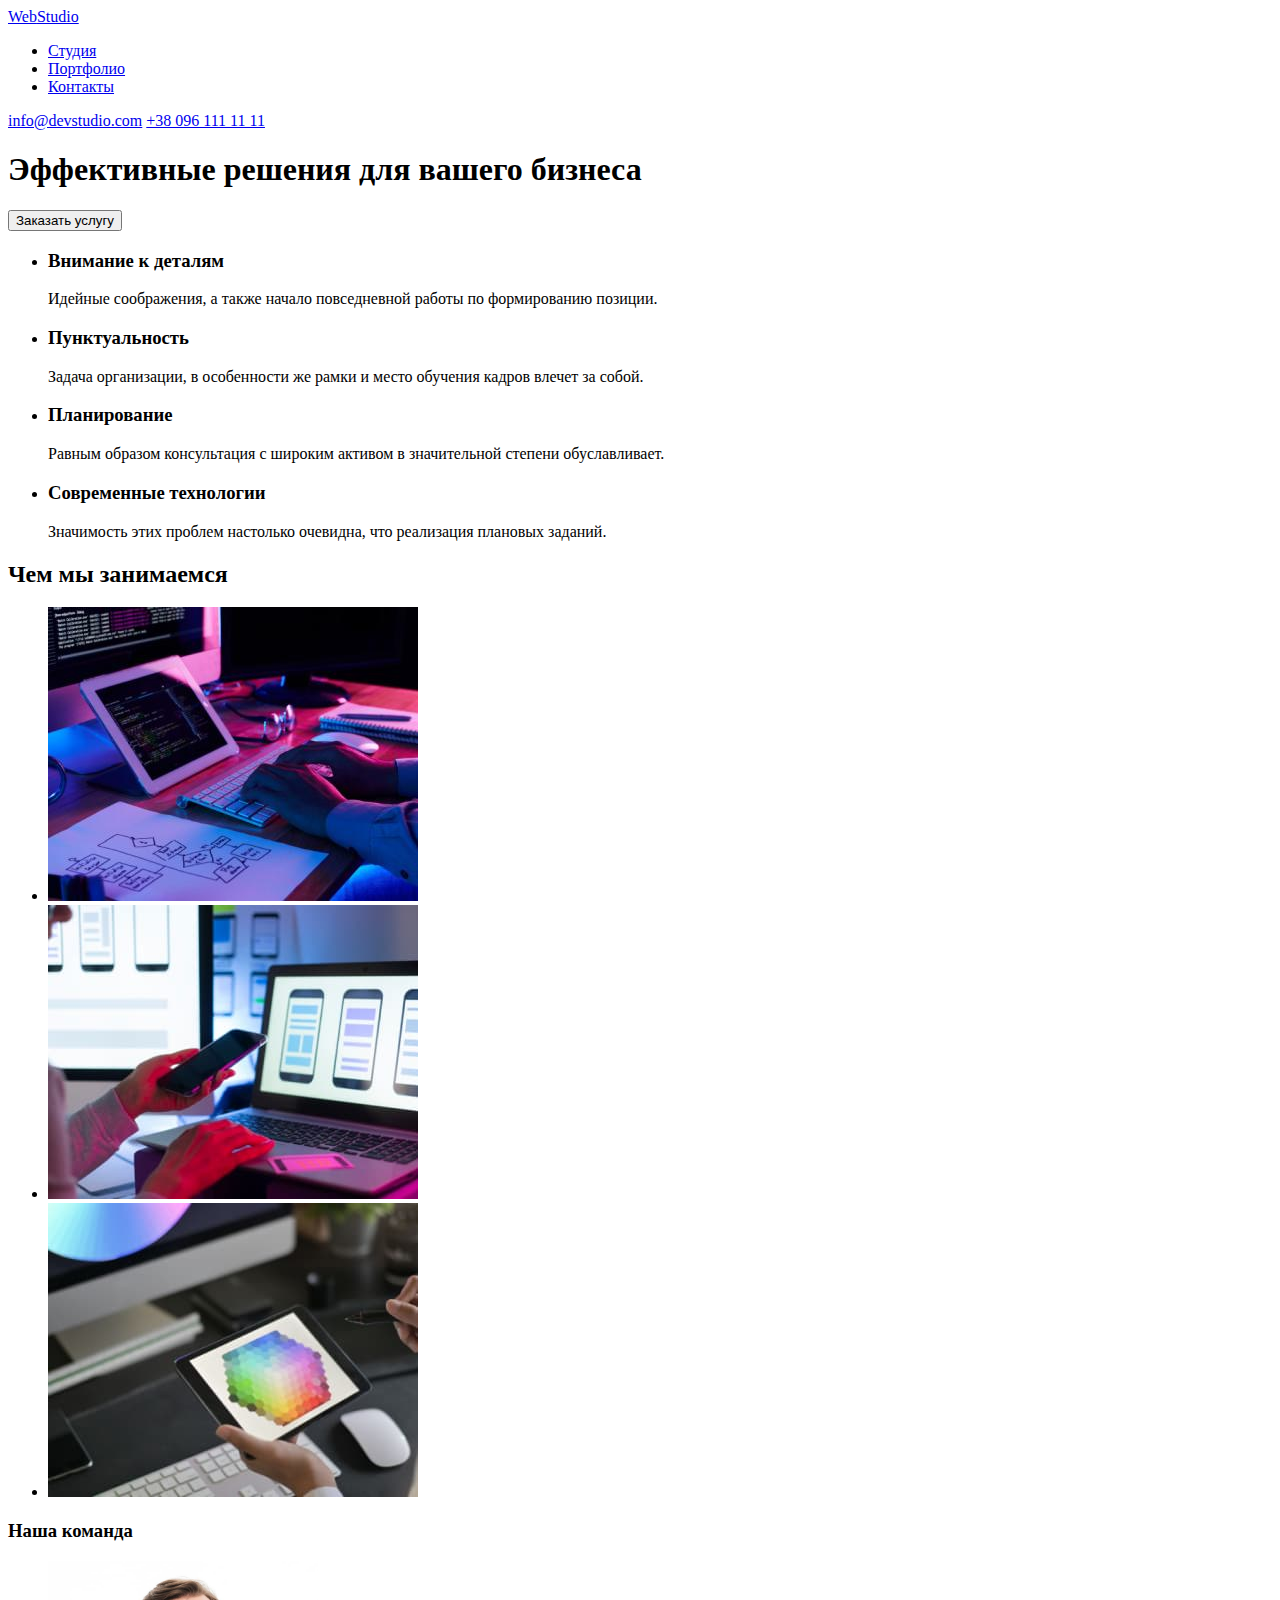
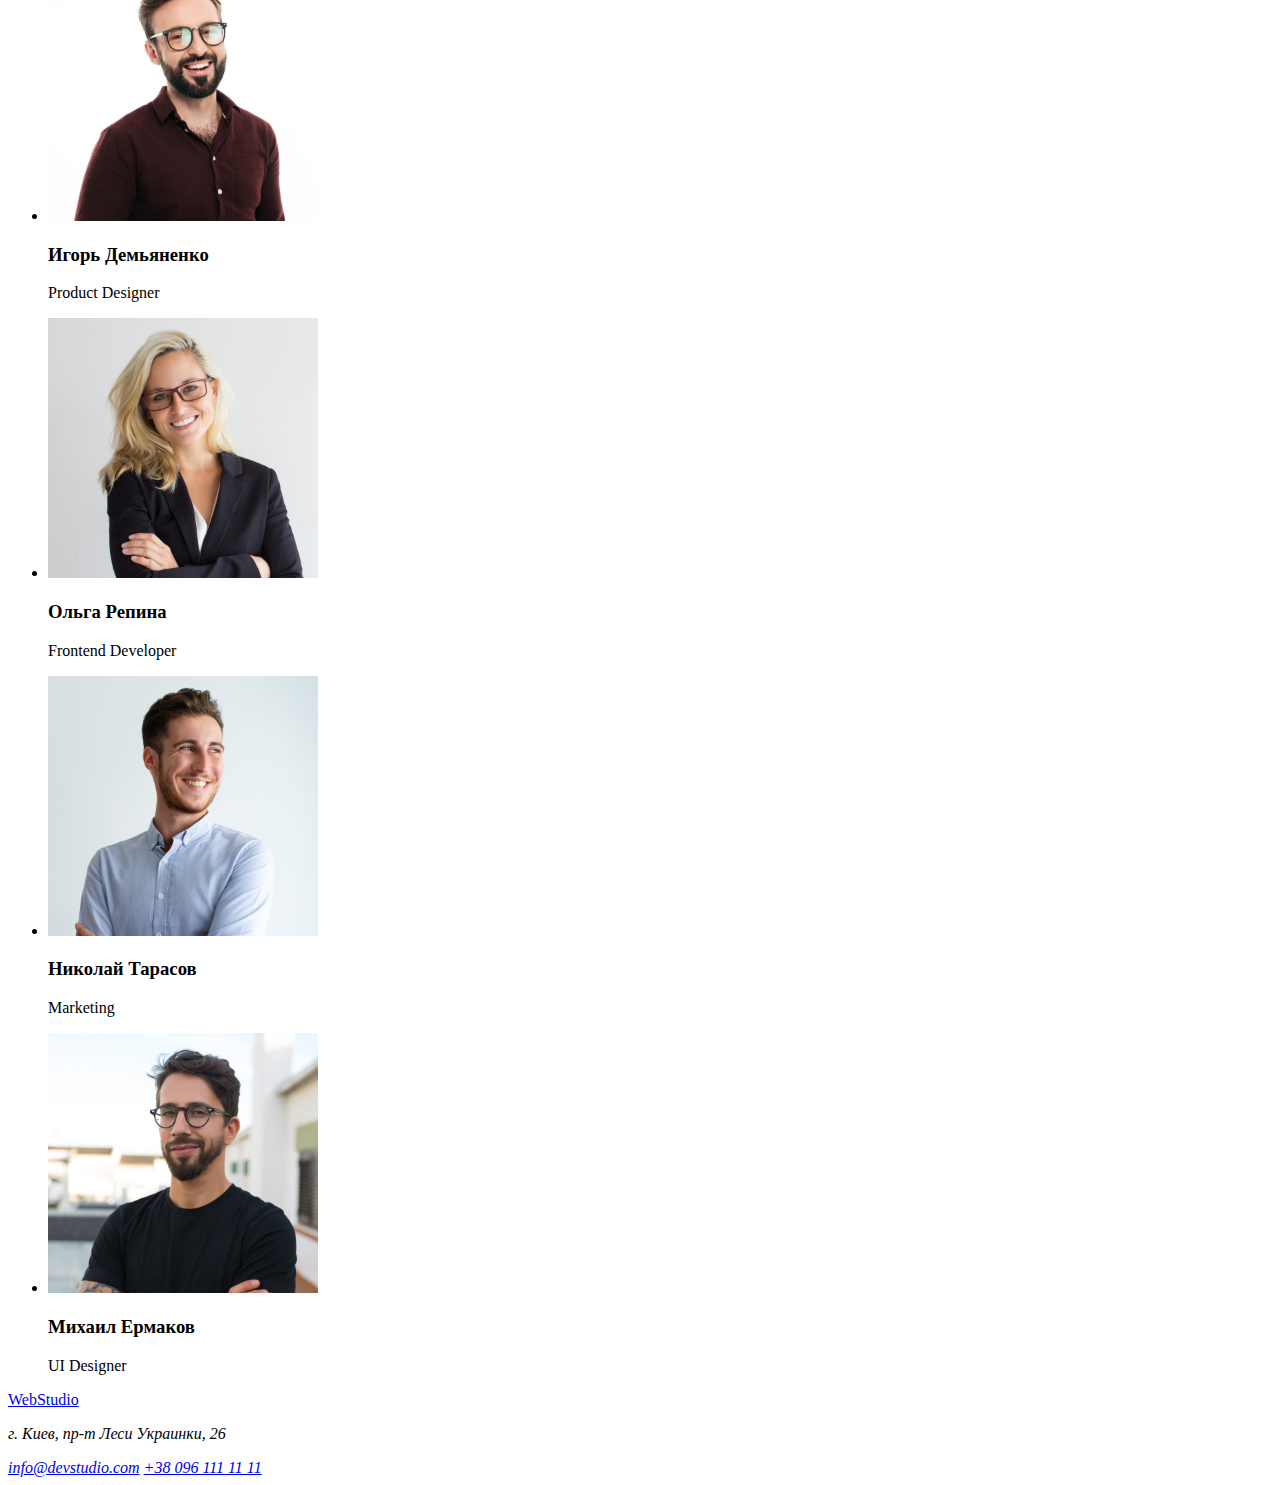
==== index.html @ 55e8354e "Initial commit" ====
<!DOCTYPE html>
<html lang="en">
  <head>
    <meta charset="UTF-8" />
    <meta http-equiv="X-UA-Compatible" content="IE=edge" />
    <meta name="viewport" content="width=device-width, initial-scale=1.0" />
    <title>Студия</title>
    <link rel="preconnect" href="https://fonts.googleapis.com" />
    <link rel="preconnect" href="https://fonts.gstatic.com" crossorigin />
    <link
      href="https://fonts.googleapis.com/css2?family=Roboto:wght@400;500;700&display=swap"
      rel="stylesheet"
    />
  </head>
  <body>
    <header class="header">
      <a class="header-logo" href="./index.html"><span>Web</span>Studio</a>
      <nav class="nav">
        <ul class="nav-list">
          <li class="nav-item">
            <a class="nav-link" href="#">Студия</a>
          </li>
          <li class="nav-item">
            <a class="nav-link" href="#">Портфолио</a>
          </li>
          <li class="nav-item">
            <a class="nav-link" href="#">Контакты</a>
          </li>
        </ul>
      </nav>
      <a class="header-mail" href="mailto:info@devstudio.com">info@devstudio.com</a>
      <a class="header-phone" href="tel:+380961111111">+38 096 111 11 11</a>
    </header>

    <main>
      <section class="hero">
        <h1 class="hero-title">Эффективные решения для вашего бизнеса</h1>
        <button class="hero-btn" type="button">Заказать услугу</button>
      </section>
      <section class="descr">
        <ul class="descr-list">
          <li class="descr-item">
            <h3 class="descr-title">Внимание к деталям</h3>
            <p class="descr-subtitle">
              Идейные соображения, а также начало повседневной работы по формированию позиции.
            </p>
          </li>
          <li class="descr-item">
            <h3 class="descr-title">Пунктуальность</h3>
            <p class="descr-subtitle">
              Задача организации, в особенности же рамки и место обучения кадров влечет за собой.
            </p>
          </li>
          <li class="descr-item">
            <h3 class="descr-title">Планирование</h3>
            <p class="descr-subtitle">
              Равным образом консультация с широким активом в значительной степени обуславливает.
            </p>
          </li>
          <li class="descr-item">
            <h3 class="descr-title">Современные технологии</h3>
            <p class="descr-subtitle">
              Значимость этих проблем настолько очевидна, что реализация плановых заданий.
            </p>
          </li>
        </ul>
      </section>

      <section class="doing">
        <h2 class="doing-title">Чем мы занимаемся</h2>
        <ul class="doing-list">
          <li class="doing-item">
            <img
              class="doing-img"
              src="./images/doing/doing1.jpg"
              alt="coding"
              width="370"
              height="294"
            />
          </li>
          <li class="doing-item">
            <img
              class="doing-img"
              src="./images/doing/doing2.jpg"
              alt="phone"
              width="370"
              height="294"
            />
          </li>
          <li class="doing-item">
            <img
              class="doing-img"
              src="./images/doing/doing3.jpg"
              alt="tablet"
              width="370"
              height="294"
            />
          </li>
        </ul>
      </section>

      <section class="team">
        <h3 class="team-title">Наша команда</h3>
        <ul class="team-list">
          <li class="team-item">
            <img
              class="team-img"
              src="./images/team/team1.jpg"
              alt="мужчина"
              width="270"
              height="260"
            />
            <h3 class="team-subtitle">Игорь Демьяненко</h3>
            <p class="team-descr">Product Designer</p>
          </li>
          <li class="team-item">
            <img
              class="team-img"
              src="./images/team/team2.jpg"
              alt="женщина"
              width="270"
              height="260"
            />
            <h3 class="team-subtitle">Ольга Репина</h3>
            <p class="team-descr">Frontend Developer</p>
          </li>
          <li class="team-item">
            <img
              class="team-img"
              src="./images/team/team3.jpg"
              alt="мужчина"
              width="270"
              height="260"
            />
            <h3 class="team-subtitle">Николай Тарасов</h3>
            <p class="team-descr">Marketing</p>
          </li>
          <li class="team-item">
            <img
              class="team-img"
              src="./images/team/team4.jpg"
              alt="мужчина"
              width="270"
              height="260"
            />
            <h3 class="team-subtitle">Михаил Ермаков</h3>
            <p class="team-descr">UI Designer</p>
          </li>
        </ul>
      </section>
    </main>

    <footer class="footer">
      <a class="footer-logo" href="#"><span>Web</span>Studio</a>
      <address class="address">
        <p class="address-descr">г. Киев, пр-т Леси Украинки, 26</p>
        <a class="address-mail" href="mailto:info@devstudio.com">info@devstudio.com</a>
        <a class="address-phone" href="tel:+380961111111">+38 096 111 11 11</a>
      </address>
    </footer>
  </body>
</html>
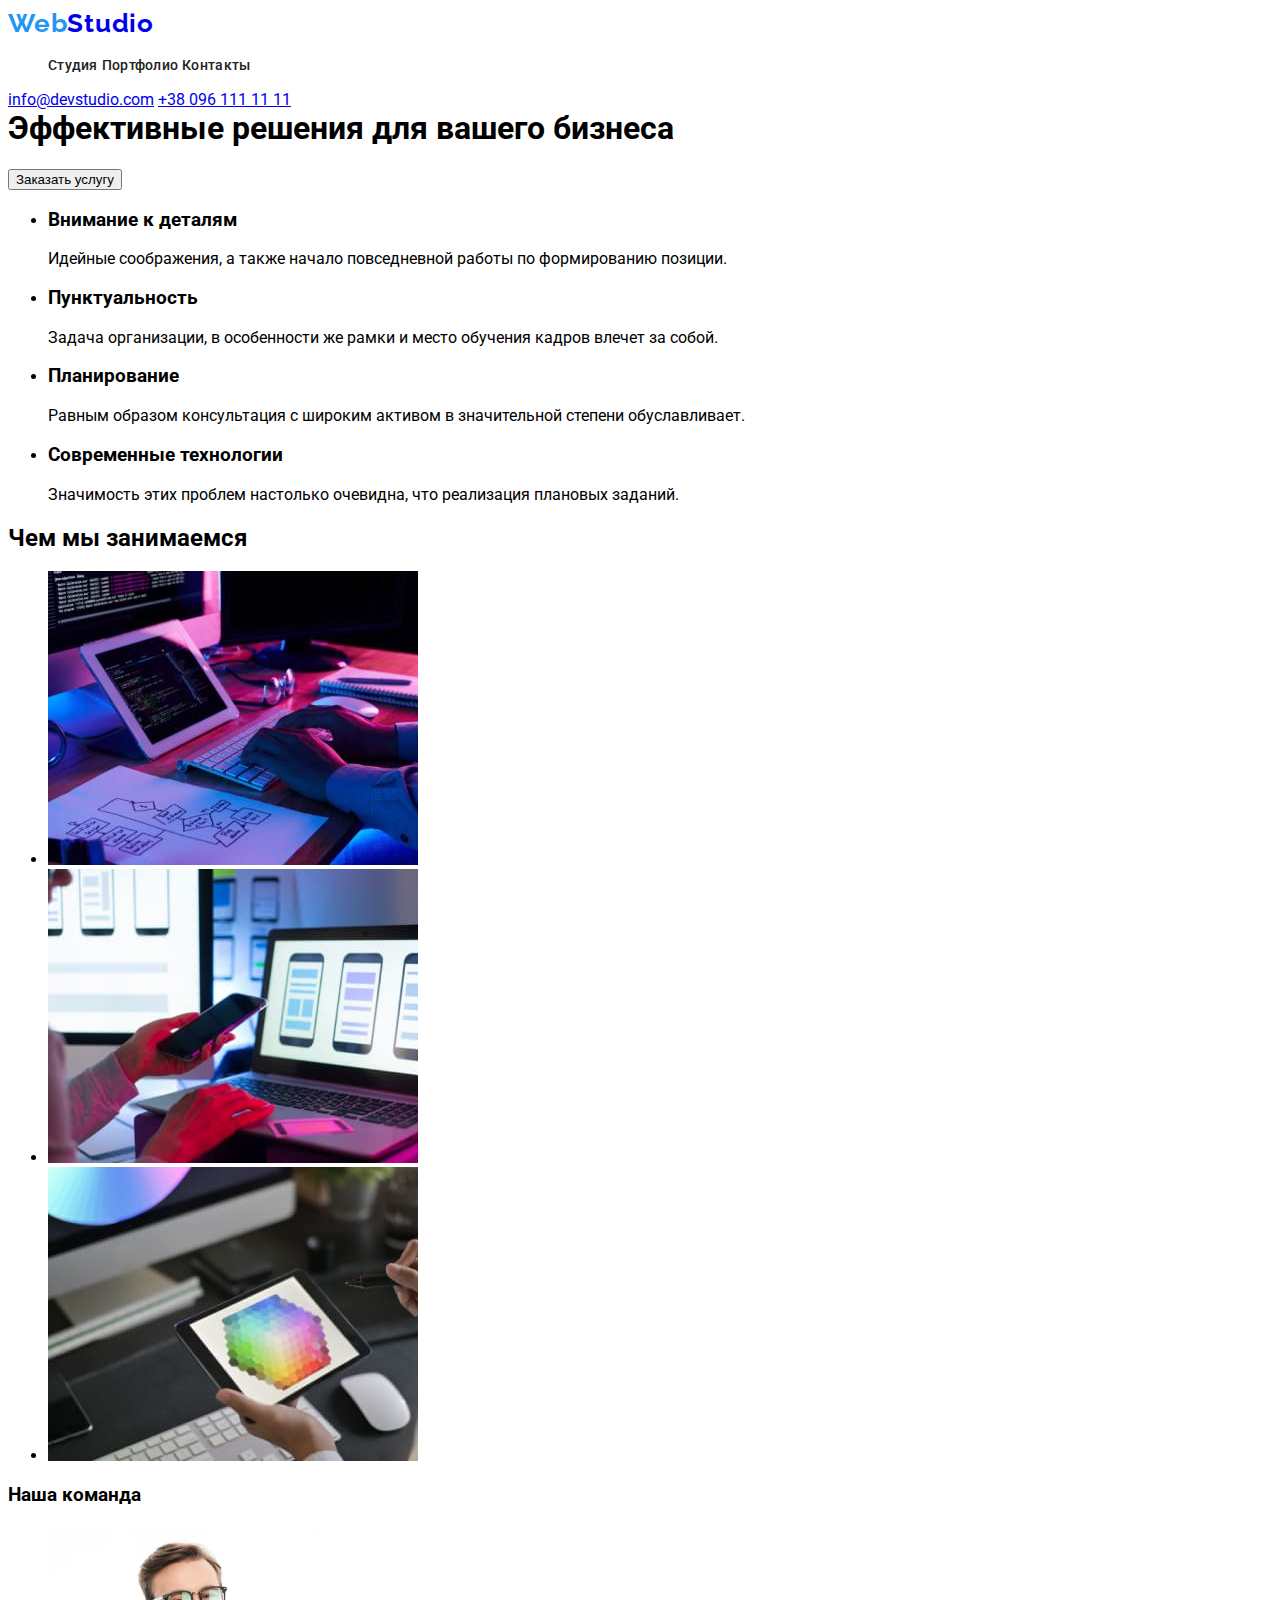
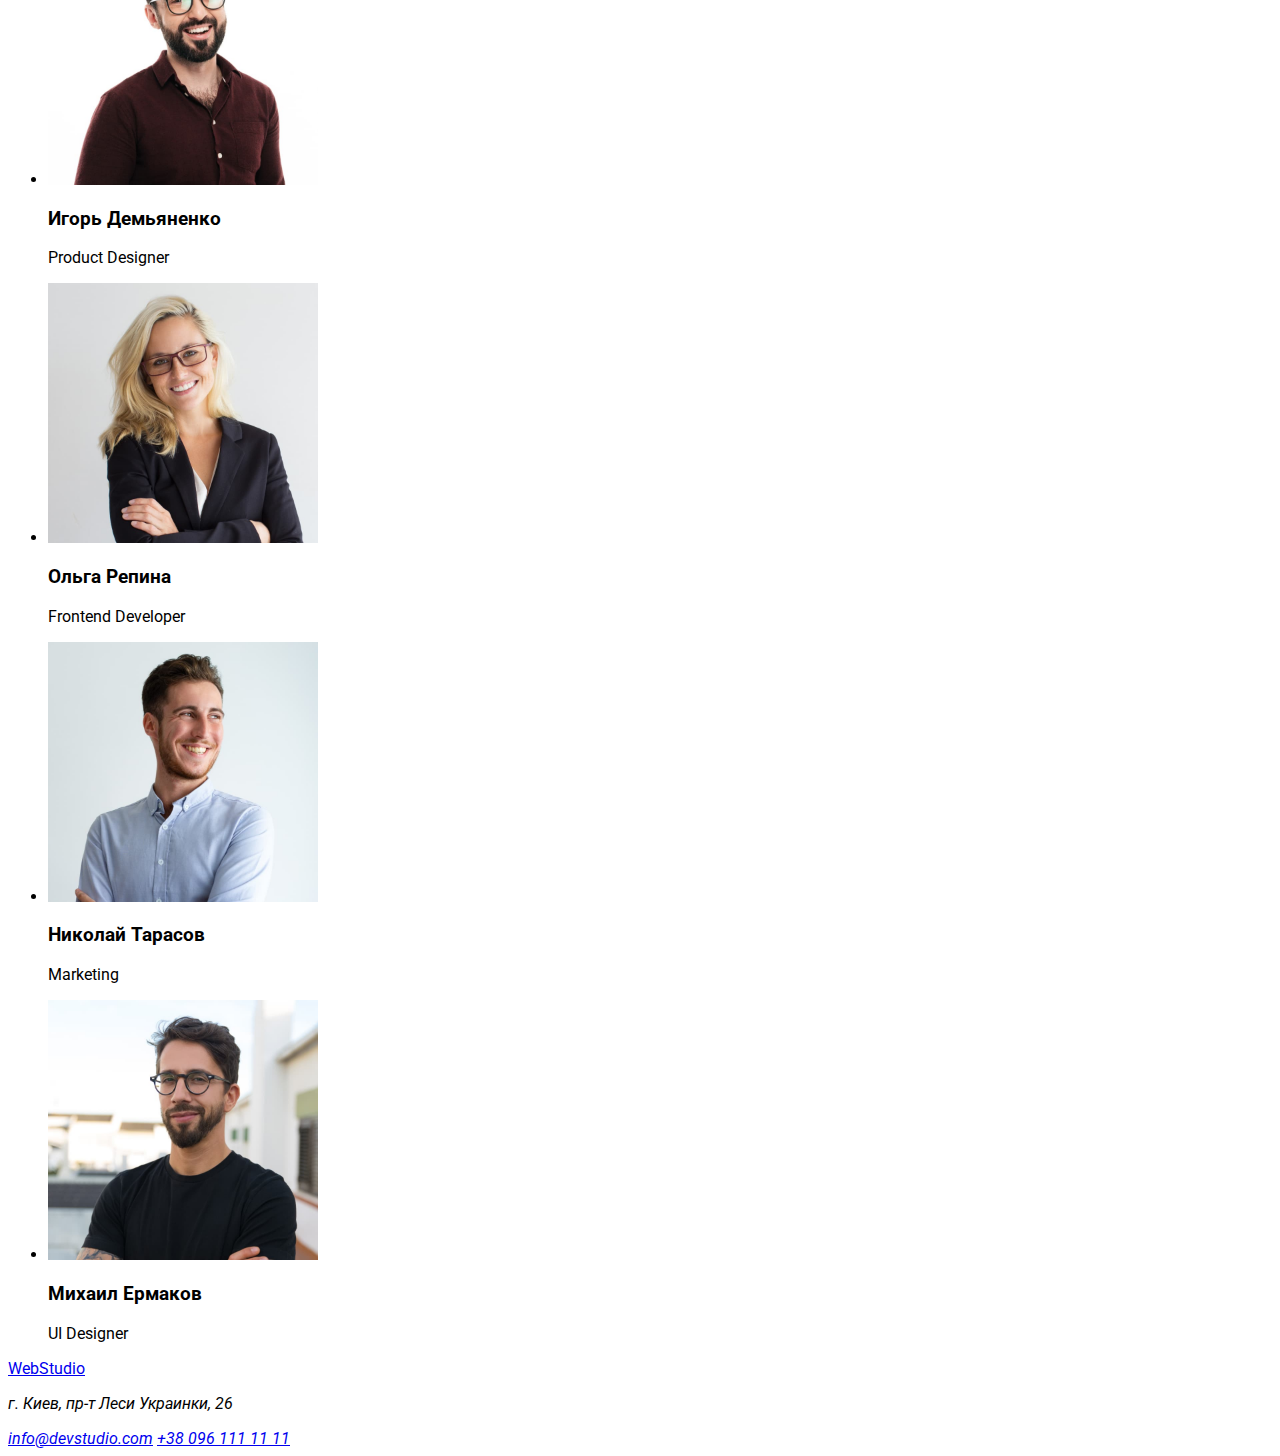
==== commit ea2d5996: "add portfolio.html" ====
--- a/index.html
+++ b/index.html
@@ -8,10 +8,12 @@
     <link rel="preconnect" href="https://fonts.googleapis.com" />
     <link rel="preconnect" href="https://fonts.gstatic.com" crossorigin />
     <link
-      href="https://fonts.googleapis.com/css2?family=Roboto:wght@400;500;700&display=swap"
+      href="https://fonts.googleapis.com/css2?family=Raleway:wght@700&family=Roboto:wght@400;500;700;900&display=swap"
       rel="stylesheet"
     />
+    <link rel="stylesheet" href="./css/styles.css" />
   </head>
+
   <body>
     <header class="header">
       <a class="header-logo" href="./index.html"><span>Web</span>Studio</a>
@@ -21,7 +23,7 @@
             <a class="nav-link" href="#">Студия</a>
           </li>
           <li class="nav-item">
-            <a class="nav-link" href="#">Портфолио</a>
+            <a class="nav-link" href="./portfolio.html">Портфолио</a>
           </li>
           <li class="nav-item">
             <a class="nav-link" href="#">Контакты</a>
--- a/css/styles.css
+++ b/css/styles.css
@@ -0,0 +1,49 @@
+body {
+    font-family: 'Raleway', sans-serif;
+    font-family: 'Roboto', sans-serif;
+}
+
+.header {
+    height: 80px;
+}
+
+.header-logo {
+    font-family: 'Raleway';
+    font-style: normal;
+    font-weight: 700;
+    font-size: 26px;
+    line-height: 31px;
+    letter-spacing: 0.03em;
+    text-decoration: none;
+}
+
+.header-logo:visited {
+    color: #000;
+}
+
+.header-logo span {
+    color: #2196F3;
+}
+
+.nav-item {
+    display: inline-block;
+}
+
+.nav-link {
+    font-family: 'Roboto';
+    font-style: normal;
+    font-weight: 500;
+    font-size: 14px;
+    line-height: 16px;
+    letter-spacing: 0.02em;
+    color: #212121;
+    text-decoration: none;
+}
+
+.nav-item:hover {
+    color: #2196F3;
+}
+
+.nav-link:visited {
+    color: #212121;
+}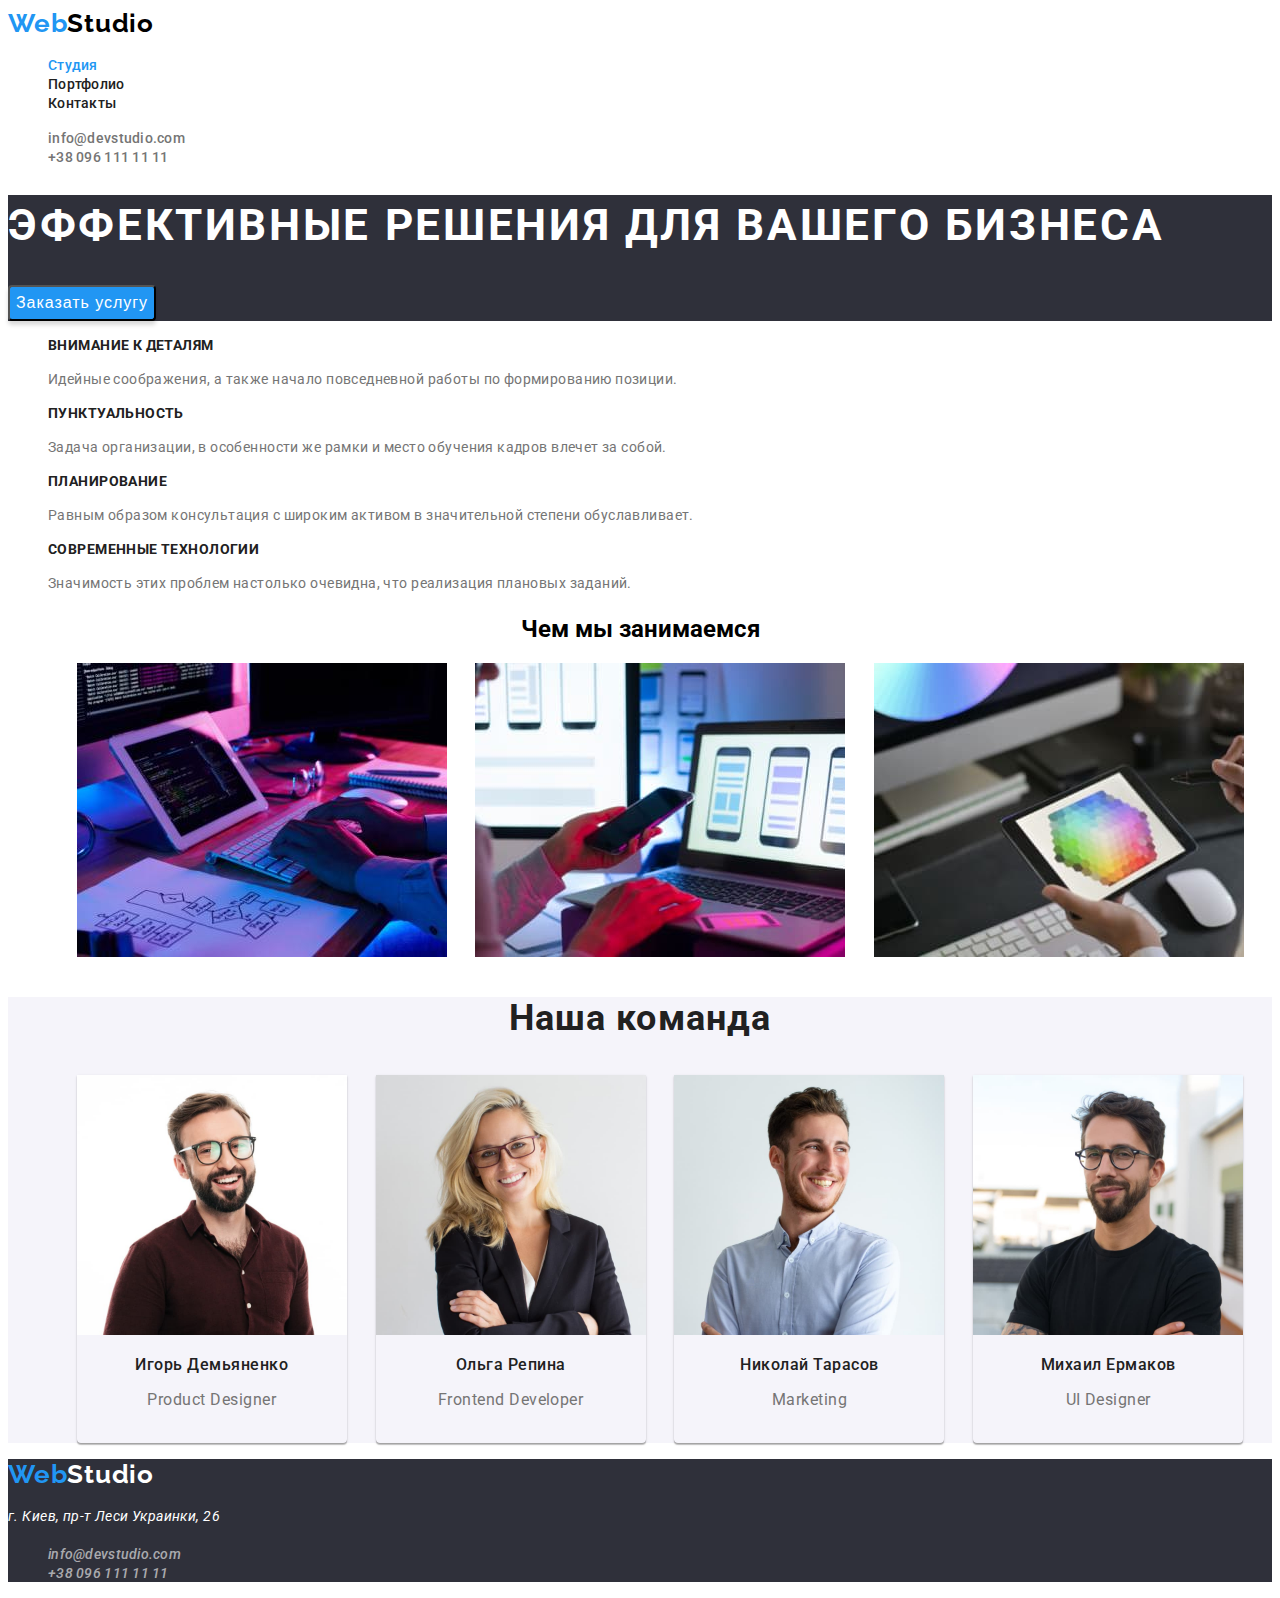
==== commit ed28c069: "add styles and complete portfolio" ====
--- a/index.html
+++ b/index.html
@@ -15,32 +15,47 @@
   </head>
 
   <body>
+    <!-- Header -->
+
     <header class="header">
-      <a class="header-logo" href="./index.html"><span>Web</span>Studio</a>
+      <a class="logo link" href="./index.html"><span>Web</span>Studio</a>
       <nav class="nav">
-        <ul class="nav-list">
+        <ul class="nav-list list">
           <li class="nav-item">
-            <a class="nav-link" href="#">Студия</a>
+            <a class="nav-link link active" href="#">Студия</a>
           </li>
           <li class="nav-item">
-            <a class="nav-link" href="./portfolio.html">Портфолио</a>
+            <a class="nav-link link" href="./portfolio.html">Портфолио</a>
           </li>
           <li class="nav-item">
-            <a class="nav-link" href="#">Контакты</a>
+            <a class="nav-link link" href="#">Контакты</a>
           </li>
         </ul>
       </nav>
-      <a class="header-mail" href="mailto:info@devstudio.com">info@devstudio.com</a>
-      <a class="header-phone" href="tel:+380961111111">+38 096 111 11 11</a>
+      <ul class="list">
+        <li>
+          <a class="header-mail link" href="mailto:info@devstudio.com">info@devstudio.com</a>
+        </li>
+        <li>
+          <a class="header-phone link" href="tel:+380961111111">+38 096 111 11 11</a>
+        </li>
+      </ul>
     </header>
 
+    <!-- Main -->
+
     <main>
+      <!-- Hero -->
+
       <section class="hero">
         <h1 class="hero-title">Эффективные решения для вашего бизнеса</h1>
         <button class="hero-btn" type="button">Заказать услугу</button>
       </section>
+
+      <!-- Descr -->
+
       <section class="descr">
-        <ul class="descr-list">
+        <ul class="descr-list list">
           <li class="descr-item">
             <h3 class="descr-title">Внимание к деталям</h3>
             <p class="descr-subtitle">
@@ -68,83 +83,45 @@
         </ul>
       </section>
 
+      <!-- Doing -->
+
       <section class="doing">
         <h2 class="doing-title">Чем мы занимаемся</h2>
-        <ul class="doing-list">
+        <ul class="doing-list list">
           <li class="doing-item">
-            <img
-              class="doing-img"
-              src="./images/doing/doing1.jpg"
-              alt="coding"
-              width="370"
-              height="294"
-            />
+            <img class="doing-img" src="./images/doing/doing1.jpg" alt="coding" />
           </li>
           <li class="doing-item">
-            <img
-              class="doing-img"
-              src="./images/doing/doing2.jpg"
-              alt="phone"
-              width="370"
-              height="294"
-            />
+            <img class="doing-img" src="./images/doing/doing2.jpg" alt="phone" />
           </li>
           <li class="doing-item">
-            <img
-              class="doing-img"
-              src="./images/doing/doing3.jpg"
-              alt="tablet"
-              width="370"
-              height="294"
-            />
+            <img class="doing-img" src="./images/doing/doing3.jpg" alt="tablet" />
           </li>
         </ul>
       </section>
 
+      <!-- Team -->
+
       <section class="team">
         <h3 class="team-title">Наша команда</h3>
-        <ul class="team-list">
+        <ul class="team-list list">
           <li class="team-item">
-            <img
-              class="team-img"
-              src="./images/team/team1.jpg"
-              alt="мужчина"
-              width="270"
-              height="260"
-            />
+            <img class="team-img" src="./images/team/team1.jpg" alt="мужчина" />
             <h3 class="team-subtitle">Игорь Демьяненко</h3>
             <p class="team-descr">Product Designer</p>
           </li>
           <li class="team-item">
-            <img
-              class="team-img"
-              src="./images/team/team2.jpg"
-              alt="женщина"
-              width="270"
-              height="260"
-            />
+            <img class="team-img" src="./images/team/team2.jpg" alt="женщина" />
             <h3 class="team-subtitle">Ольга Репина</h3>
             <p class="team-descr">Frontend Developer</p>
           </li>
           <li class="team-item">
-            <img
-              class="team-img"
-              src="./images/team/team3.jpg"
-              alt="мужчина"
-              width="270"
-              height="260"
-            />
+            <img class="team-img" src="./images/team/team3.jpg" alt="мужчина" />
             <h3 class="team-subtitle">Николай Тарасов</h3>
             <p class="team-descr">Marketing</p>
           </li>
           <li class="team-item">
-            <img
-              class="team-img"
-              src="./images/team/team4.jpg"
-              alt="мужчина"
-              width="270"
-              height="260"
-            />
+            <img class="team-img" src="./images/team/team4.jpg" alt="мужчина" />
             <h3 class="team-subtitle">Михаил Ермаков</h3>
             <p class="team-descr">UI Designer</p>
           </li>
@@ -152,12 +129,20 @@
       </section>
     </main>
 
+    <!-- Footer -->
+
     <footer class="footer">
-      <a class="footer-logo" href="#"><span>Web</span>Studio</a>
+      <a class="logo logo-white link" href="#"><span>Web</span>Studio</a>
       <address class="address">
         <p class="address-descr">г. Киев, пр-т Леси Украинки, 26</p>
-        <a class="address-mail" href="mailto:info@devstudio.com">info@devstudio.com</a>
-        <a class="address-phone" href="tel:+380961111111">+38 096 111 11 11</a>
+        <ul class="list">
+          <li>
+            <a class="address-mail link" href="mailto:info@devstudio.com">info@devstudio.com</a>
+          </li>
+          <li>
+            <a class="address-phone link" href="tel:+380961111111">+38 096 111 11 11</a>
+          </li>
+        </ul>
       </address>
     </footer>
   </body>
--- a/css/styles.css
+++ b/css/styles.css
@@ -1,49 +1,256 @@
+/* Common styles */
+
+.link {
+  text-decoration: none;
+}
+
+.list {
+  list-style: none;
+}
+
+/*  */
+
+
+
 body {
-    font-family: 'Raleway', sans-serif;
-    font-family: 'Roboto', sans-serif;
-}
-
-.header {
-    height: 80px;
-}
-
-.header-logo {
-    font-family: 'Raleway';
-    font-style: normal;
-    font-weight: 700;
-    font-size: 26px;
-    line-height: 31px;
-    letter-spacing: 0.03em;
-    text-decoration: none;
-}
-
-.header-logo:visited {
-    color: #000;
-}
-
-.header-logo span {
-    color: #2196F3;
-}
-
-.nav-item {
-    display: inline-block;
+  font-family: 'Roboto', sans-serif;
+}
+
+/* header */
+
+.logo {
+  font-family: 'Raleway';
+  font-weight: 700;
+  font-size: 26px;
+  line-height: calc(31 / 26);
+  letter-spacing: 0.03em;
+  color: #000000;
+}
+
+.logo span {
+  color: #2196f3;
 }
 
 .nav-link {
-    font-family: 'Roboto';
-    font-style: normal;
-    font-weight: 500;
-    font-size: 14px;
-    line-height: 16px;
-    letter-spacing: 0.02em;
-    color: #212121;
-    text-decoration: none;
-}
-
-.nav-item:hover {
-    color: #2196F3;
-}
-
-.nav-link:visited {
-    color: #212121;
-}+  font-weight: 500;
+  font-size: 14px;
+  line-height: calc(16 / 14);
+  letter-spacing: 0.02em;
+  color: #212121;
+}
+
+.nav-link:hover,
+.nav-link:focus {
+  color: #2196f3;
+}
+
+.active {
+  color: #2196f3;
+}
+
+.header-mail,
+.header-phone {
+  font-weight: 500;
+  font-size: 14px;
+  line-height: calc(16 / 14);
+  letter-spacing: 0.02em;
+  color: #757575;
+}
+
+.header-mail:hover,
+.header-phone:hover,
+.header-mail:focus,
+.header-phone:focus {
+  color: #2196f3;
+}
+
+/* Hero */
+
+.hero {
+  background-color: #2f303a;
+}
+
+.hero-title {
+  font-size: 44px;
+  line-height: calc(60 / 44);
+  letter-spacing: 0.06em;
+  text-transform: uppercase;
+  color: #ffffff;
+}
+
+.hero-btn {
+  font-size: 16px;
+  line-height: calc(30 / 16);
+  display: flex;
+  align-items: center;
+  text-align: center;
+  letter-spacing: 0.06em;
+  color: #ffffff;
+  background-color: #2196f3;
+  box-shadow: 0px 4px 4px rgba(0, 0, 0, 0.15);
+  border-radius: 4px;
+}
+
+.hero-btn:hover,
+.hero-btn:focus {
+  background-color: #188ce8;
+}
+
+/* Descr */
+
+.descr-title {
+  font-weight: 700;
+  font-size: 14px;
+  line-height: calc(16 / 14);
+  letter-spacing: 0.03em;
+  text-transform: uppercase;
+  color: #212121;
+}
+
+.descr-subtitle {
+  font-weight: 400;
+  font-size: 14px;
+  line-height: calc(24 / 14);
+  letter-spacing: 0.03em;
+  color: #757575;
+}
+
+/* Doing */
+
+.doing-title {
+  text-align: center;
+}
+
+.doing-list {
+  display: flex;
+  justify-content: space-evenly;
+}
+
+.doing-img {
+  width: 370px;
+  height: 294px;
+}
+
+/* Team */
+.team {
+  background-color: #f5f4fa;
+}
+
+.team-title {
+  font-weight: 700;
+  font-size: 36px;
+  line-height: calc(42 / 36);
+  text-align: center;
+  letter-spacing: 0.03em;
+  color: #212121;
+}
+
+.team-list {
+  display: flex;
+  justify-content: space-evenly;
+}
+
+.team-item {
+  width: 270px;
+  height: 368px;
+  box-shadow: 0px 1px 3px rgba(0, 0, 0, 0.12), 0px 1px 1px rgba(0, 0, 0, 0.14),
+    0px 2px 1px rgba(0, 0, 0, 0.2);
+  border-radius: 0px 0px 4px 4px;
+}
+.team-img {
+  width: 270px;
+  height: 260px;
+}
+
+.team-subtitle {
+  font-weight: 500;
+  font-size: 16px;
+  line-height: calc(19 / 16);
+  text-align: center;
+  letter-spacing: 0.03em;
+  color: #212121;
+}
+
+.team-descr {
+  font-weight: 400;
+  font-size: 16px;
+  line-height: calc(19 / 16);
+  text-align: center;
+  letter-spacing: 0.03em;
+  color: #757575;
+}
+
+/* Footer */
+
+.footer {
+  background-color: #2f303a;
+}
+
+.logo-white {
+  color: #ffffff;
+}
+
+.address-descr {
+  font-weight: 400;
+  font-size: 14px;
+  line-height: calc(24 / 14);
+  letter-spacing: 0.03em;
+  color: #ffffff;
+}
+
+.address-mail,
+.address-phone {
+  font-weight: 500;
+  font-size: 14px;
+  line-height: calc(16 / 14);
+  letter-spacing: 0.02em;
+  color: rgba(255, 255, 255, 0.6);
+}
+
+.address-mail:hover,
+.address-phone:hover,
+.address-mail:focus,
+.address-phone:focus {
+  color: #ffffff;
+}
+
+/* Portfolio */
+
+.filter-btn {
+  font-weight: 500;
+  font-size: 16px;
+  line-height: calc(26 / 16);
+  text-align: center;
+  letter-spacing: 0.03em;
+  color: #212121;
+  background-color: #f5f4fa;
+  box-shadow: 0px 3px 1px rgba(0, 0, 0, 0.1), 0px 1px 2px rgba(0, 0, 0, 0.08),
+    0px 2px 2px rgba(0, 0, 0, 0.12);
+  border-radius: 4px;
+}
+
+.filter-btn:hover,
+.filter-btn:focus {
+  background-color: #2196f3;
+}
+
+.products-img {
+  width: 370px;
+  height: 294px;
+}
+
+.products-title {
+  font-weight: 700;
+  font-size: 18px;
+  line-height: calc(36 / 18);
+  letter-spacing: 0.06em;
+  color: #212121;
+}
+
+.products-text {
+  font-weight: 400;
+  font-size: 16px;
+  line-height: calc(30 / 16);
+  letter-spacing: 0.03em;
+  color: #757575;
+}
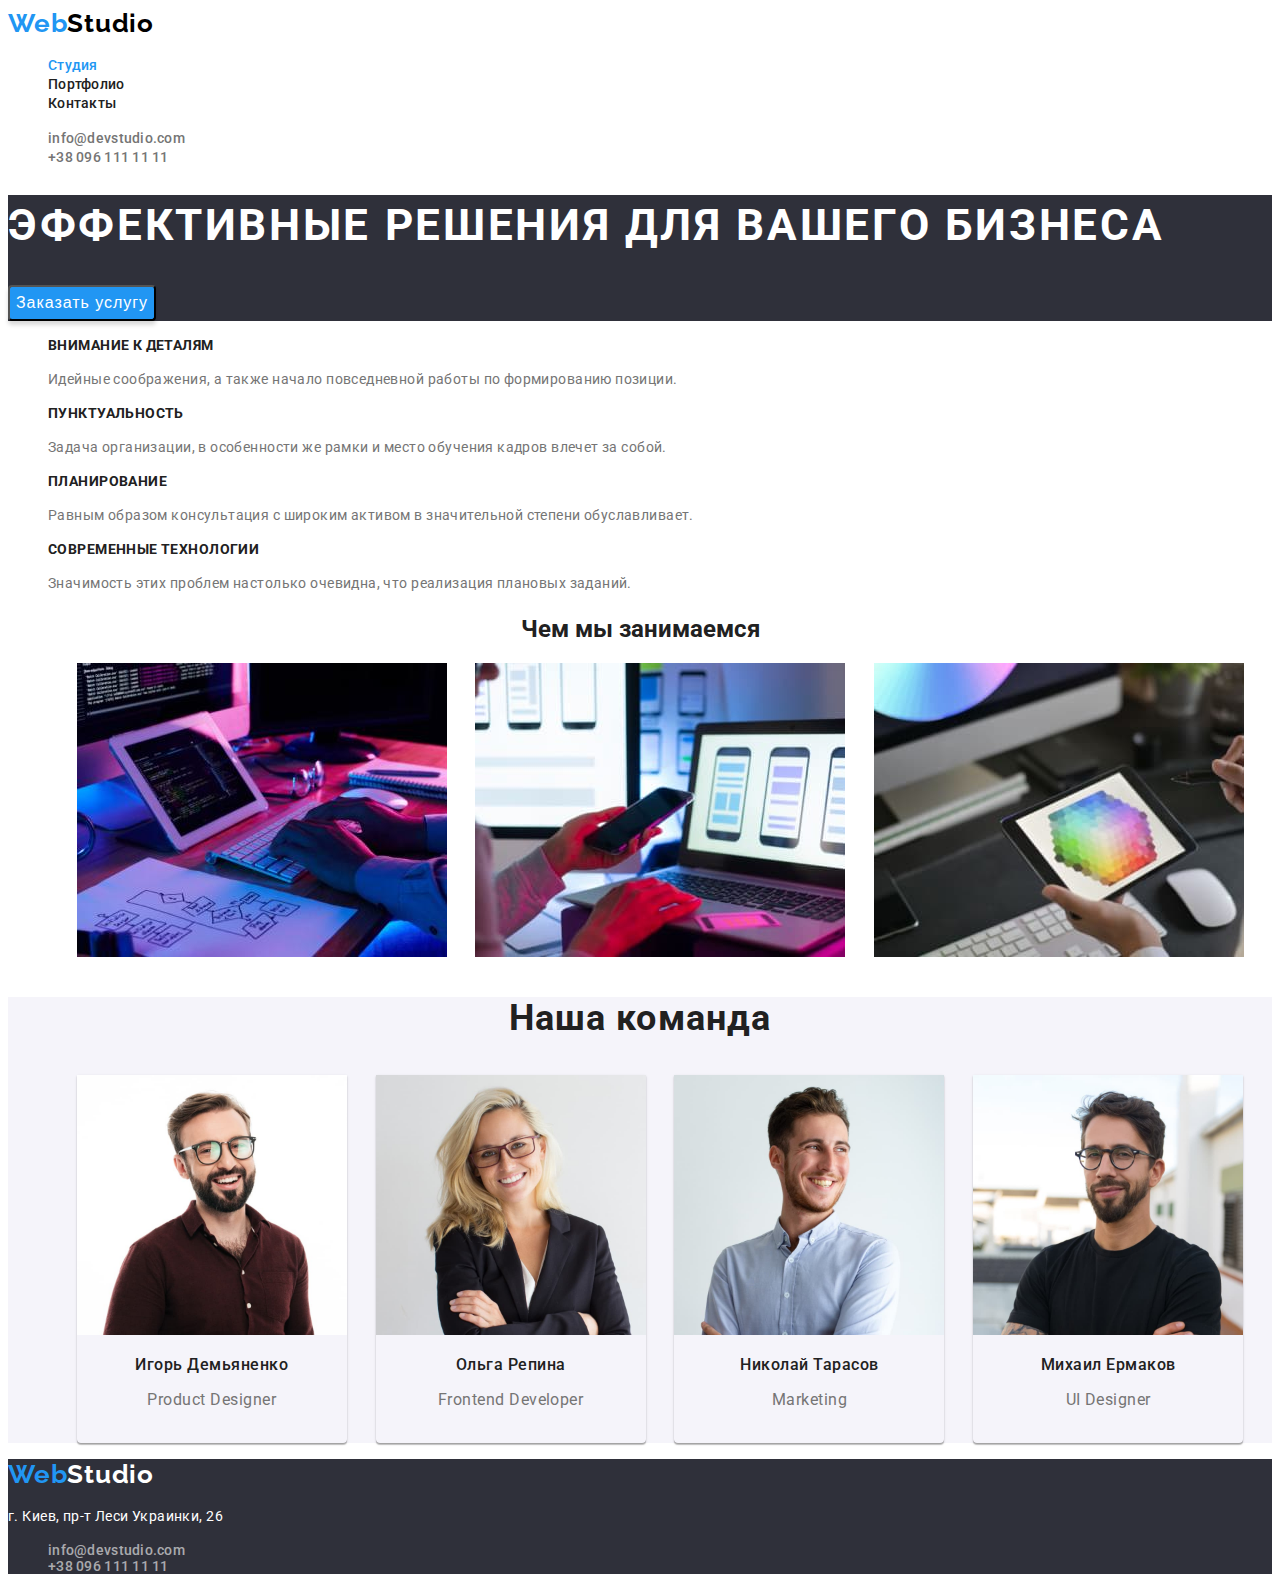
==== commit aef5660b: "add root" ====
--- a/index.html
+++ b/index.html
@@ -22,7 +22,7 @@
       <nav class="nav">
         <ul class="nav-list list">
           <li class="nav-item">
-            <a class="nav-link link active" href="#">Студия</a>
+            <a class="nav-link link current" href="#">Студия</a>
           </li>
           <li class="nav-item">
             <a class="nav-link link" href="./portfolio.html">Портфолио</a>
@@ -49,7 +49,7 @@
 
       <section class="hero">
         <h1 class="hero-title">Эффективные решения для вашего бизнеса</h1>
-        <button class="hero-btn" type="button">Заказать услугу</button>
+        <button class="hero-btn btn" type="button">Заказать услугу</button>
       </section>
 
       <!-- Descr -->
--- a/css/styles.css
+++ b/css/styles.css
@@ -1,19 +1,29 @@
+:root {
+  --primary-text-color: #212121;
+  --secondary-text-color: #757575;
+  --accent-color: #2196f3;
+  --white-color: #ffffff;
+  --light-bg-color: #f5f4fa;
+}
+
 /* Common styles */
 
 .link {
   text-decoration: none;
+  color: inherit;
 }
 
 .list {
   list-style: none;
 }
 
-/*  */
-
-
+.btn {
+  cursor: pointer;
+}
 
 body {
   font-family: 'Roboto', sans-serif;
+  color: var(--primary-text-color);
 }
 
 /* header */
@@ -28,7 +38,7 @@
 }
 
 .logo span {
-  color: #2196f3;
+  color: var(--accent-color);
 }
 
 .nav-link {
@@ -36,16 +46,15 @@
   font-size: 14px;
   line-height: calc(16 / 14);
   letter-spacing: 0.02em;
-  color: #212121;
 }
 
 .nav-link:hover,
 .nav-link:focus {
-  color: #2196f3;
-}
-
-.active {
-  color: #2196f3;
+  color: var(--accent-color);
+}
+
+.current {
+  color: var(--accent-color);
 }
 
 .header-mail,
@@ -54,14 +63,14 @@
   font-size: 14px;
   line-height: calc(16 / 14);
   letter-spacing: 0.02em;
-  color: #757575;
+  color: var(--secondary-text-color);
 }
 
 .header-mail:hover,
 .header-phone:hover,
 .header-mail:focus,
 .header-phone:focus {
-  color: #2196f3;
+  color: var(--accent-color);
 }
 
 /* Hero */
@@ -75,7 +84,7 @@
   line-height: calc(60 / 44);
   letter-spacing: 0.06em;
   text-transform: uppercase;
-  color: #ffffff;
+  color: var(--white-color);
 }
 
 .hero-btn {
@@ -85,8 +94,8 @@
   align-items: center;
   text-align: center;
   letter-spacing: 0.06em;
-  color: #ffffff;
-  background-color: #2196f3;
+  color: var(--white-color);
+  background-color: var(--accent-color);
   box-shadow: 0px 4px 4px rgba(0, 0, 0, 0.15);
   border-radius: 4px;
 }
@@ -99,20 +108,17 @@
 /* Descr */
 
 .descr-title {
-  font-weight: 700;
   font-size: 14px;
   line-height: calc(16 / 14);
   letter-spacing: 0.03em;
   text-transform: uppercase;
-  color: #212121;
 }
 
 .descr-subtitle {
-  font-weight: 400;
   font-size: 14px;
   line-height: calc(24 / 14);
   letter-spacing: 0.03em;
-  color: #757575;
+  color: var(--secondary-text-color);
 }
 
 /* Doing */
@@ -133,16 +139,14 @@
 
 /* Team */
 .team {
-  background-color: #f5f4fa;
+  background-color: var(--light-bg-color);
 }
 
 .team-title {
-  font-weight: 700;
   font-size: 36px;
   line-height: calc(42 / 36);
   text-align: center;
   letter-spacing: 0.03em;
-  color: #212121;
 }
 
 .team-list {
@@ -168,16 +172,14 @@
   line-height: calc(19 / 16);
   text-align: center;
   letter-spacing: 0.03em;
-  color: #212121;
 }
 
 .team-descr {
-  font-weight: 400;
   font-size: 16px;
   line-height: calc(19 / 16);
   text-align: center;
   letter-spacing: 0.03em;
-  color: #757575;
+  color: var(--secondary-text-color);
 }
 
 /* Footer */
@@ -187,21 +189,23 @@
 }
 
 .logo-white {
-  color: #ffffff;
+  color: var(--white-color);
+}
+
+.address {
+  font-style: normal;
+  font-size: 14px;
 }
 
 .address-descr {
-  font-weight: 400;
-  font-size: 14px;
   line-height: calc(24 / 14);
   letter-spacing: 0.03em;
-  color: #ffffff;
+  color: var(--white-color);
 }
 
 .address-mail,
 .address-phone {
   font-weight: 500;
-  font-size: 14px;
   line-height: calc(16 / 14);
   letter-spacing: 0.02em;
   color: rgba(255, 255, 255, 0.6);
@@ -211,7 +215,7 @@
 .address-phone:hover,
 .address-mail:focus,
 .address-phone:focus {
-  color: #ffffff;
+  color: var(--white-color);
 }
 
 /* Portfolio */
@@ -222,8 +226,7 @@
   line-height: calc(26 / 16);
   text-align: center;
   letter-spacing: 0.03em;
-  color: #212121;
-  background-color: #f5f4fa;
+  background-color: var(--light-bg-color);
   box-shadow: 0px 3px 1px rgba(0, 0, 0, 0.1), 0px 1px 2px rgba(0, 0, 0, 0.08),
     0px 2px 2px rgba(0, 0, 0, 0.12);
   border-radius: 4px;
@@ -231,7 +234,7 @@
 
 .filter-btn:hover,
 .filter-btn:focus {
-  background-color: #2196f3;
+  background-color: var(--accent-color);
 }
 
 .products-img {
@@ -240,17 +243,14 @@
 }
 
 .products-title {
-  font-weight: 700;
   font-size: 18px;
   line-height: calc(36 / 18);
   letter-spacing: 0.06em;
-  color: #212121;
 }
 
 .products-text {
-  font-weight: 400;
   font-size: 16px;
   line-height: calc(30 / 16);
   letter-spacing: 0.03em;
-  color: #757575;
-}
+  color: var(--secondary-text-color);
+}
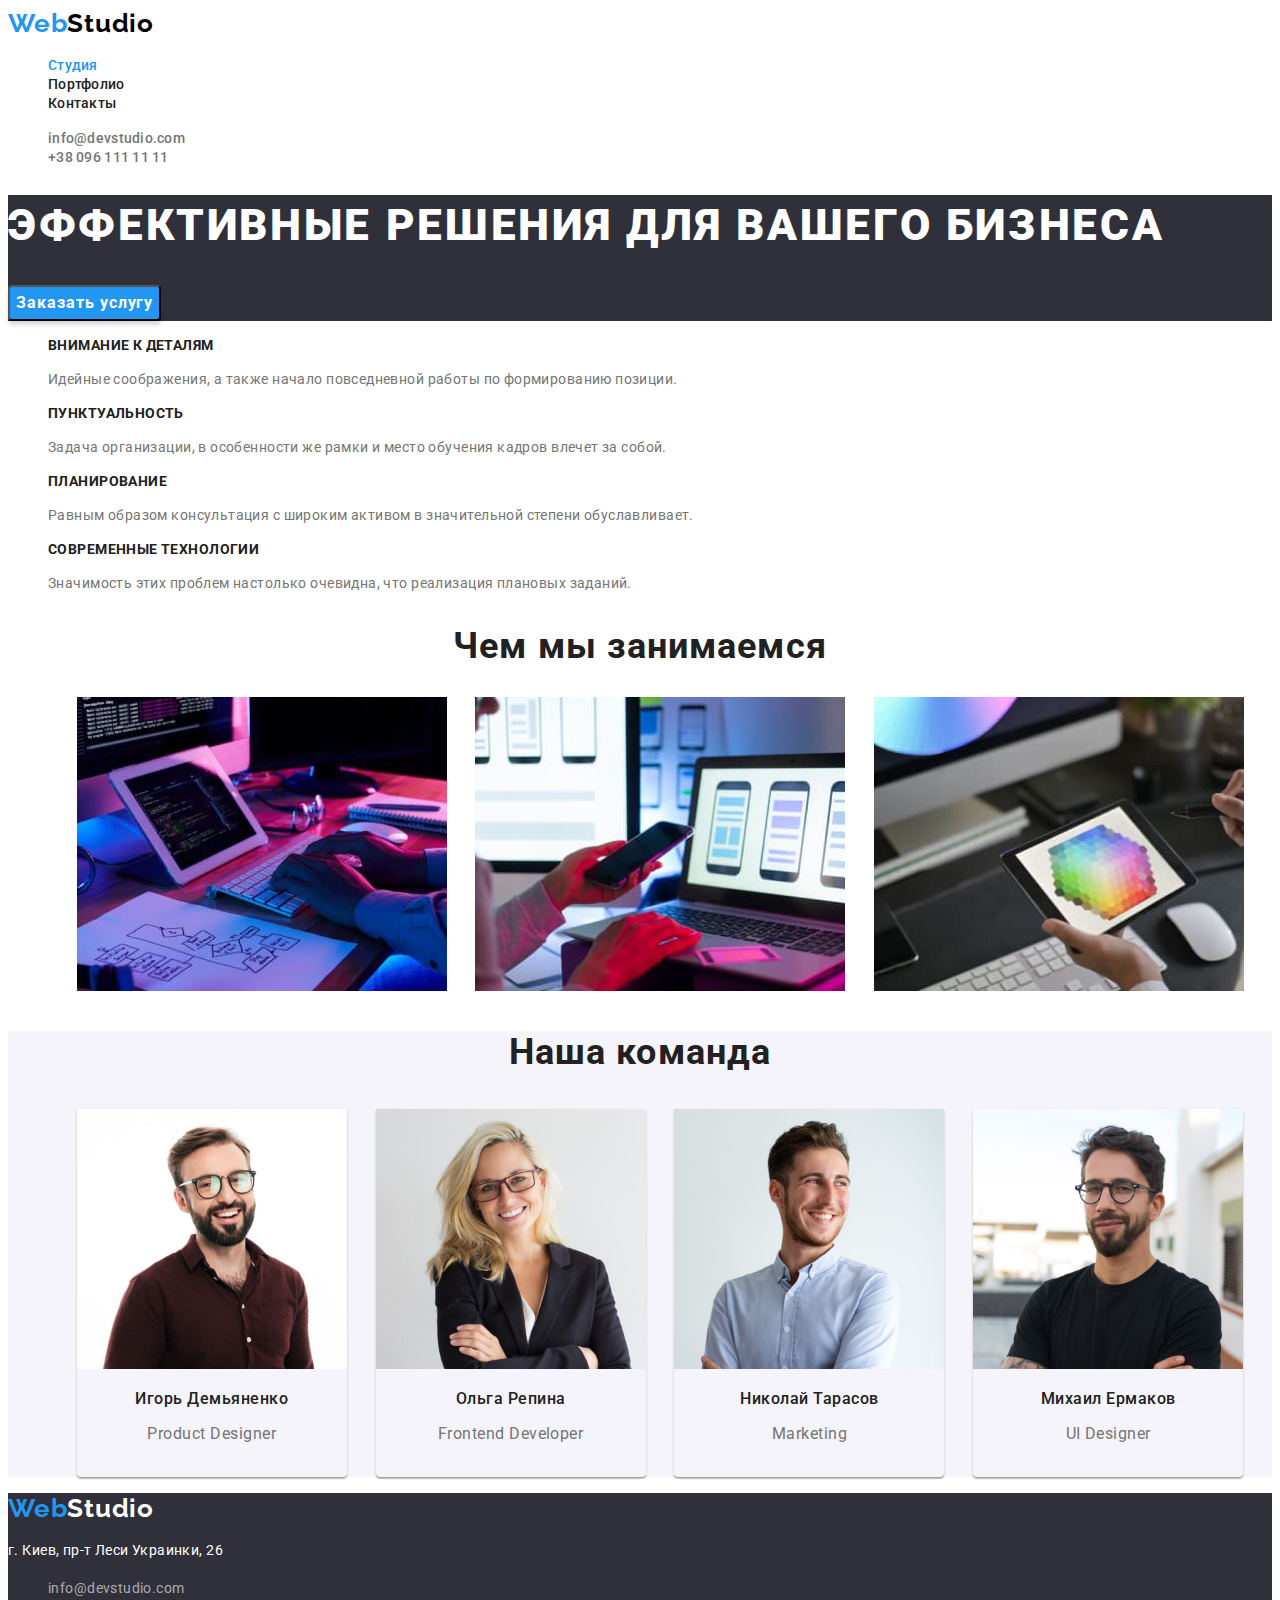
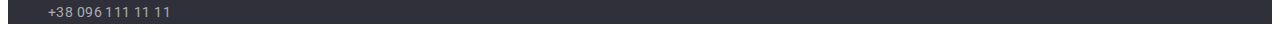
==== commit d8e3cd3f: "виправив помилки в дз" ====
--- a/index.html
+++ b/index.html
@@ -89,13 +89,31 @@
         <h2 class="doing-title">Чем мы занимаемся</h2>
         <ul class="doing-list list">
           <li class="doing-item">
-            <img class="doing-img" src="./images/doing/doing1.jpg" alt="coding" />
+            <img
+              class="doing-img"
+              src="./images/doing/doing1.jpg"
+              alt="coding"
+              width="370"
+              height="294"
+            />
           </li>
           <li class="doing-item">
-            <img class="doing-img" src="./images/doing/doing2.jpg" alt="phone" />
+            <img
+              class="doing-img"
+              src="./images/doing/doing2.jpg"
+              alt="phone"
+              width="370"
+              height="294"
+            />
           </li>
           <li class="doing-item">
-            <img class="doing-img" src="./images/doing/doing3.jpg" alt="tablet" />
+            <img
+              class="doing-img"
+              src="./images/doing/doing3.jpg"
+              alt="tablet"
+              width="370"
+              height="294"
+            />
           </li>
         </ul>
       </section>
@@ -106,22 +124,46 @@
         <h3 class="team-title">Наша команда</h3>
         <ul class="team-list list">
           <li class="team-item">
-            <img class="team-img" src="./images/team/team1.jpg" alt="мужчина" />
+            <img
+              class="team-img"
+              src="./images/team/team1.jpg"
+              alt="мужчина"
+              width="270"
+              height="260"
+            />
             <h3 class="team-subtitle">Игорь Демьяненко</h3>
             <p class="team-descr">Product Designer</p>
           </li>
           <li class="team-item">
-            <img class="team-img" src="./images/team/team2.jpg" alt="женщина" />
+            <img
+              class="team-img"
+              src="./images/team/team2.jpg"
+              alt="женщина"
+              width="270"
+              height="260"
+            />
             <h3 class="team-subtitle">Ольга Репина</h3>
             <p class="team-descr">Frontend Developer</p>
           </li>
           <li class="team-item">
-            <img class="team-img" src="./images/team/team3.jpg" alt="мужчина" />
+            <img
+              class="team-img"
+              src="./images/team/team3.jpg"
+              alt="мужчина"
+              width="270"
+              height="260"
+            />
             <h3 class="team-subtitle">Николай Тарасов</h3>
             <p class="team-descr">Marketing</p>
           </li>
           <li class="team-item">
-            <img class="team-img" src="./images/team/team4.jpg" alt="мужчина" />
+            <img
+              class="team-img"
+              src="./images/team/team4.jpg"
+              alt="мужчина"
+              width="270"
+              height="260"
+            />
             <h3 class="team-subtitle">Михаил Ермаков</h3>
             <p class="team-descr">UI Designer</p>
           </li>
--- a/css/styles.css
+++ b/css/styles.css
@@ -81,6 +81,7 @@
 
 .hero-title {
   font-size: 44px;
+  font-weight: 900;
   line-height: calc(60 / 44);
   letter-spacing: 0.06em;
   text-transform: uppercase;
@@ -88,6 +89,8 @@
 }
 
 .hero-btn {
+  font-family: 'Roboto';
+  font-weight: 700;
   font-size: 16px;
   line-height: calc(30 / 16);
   display: flex;
@@ -124,17 +127,15 @@
 /* Doing */
 
 .doing-title {
-  text-align: center;
+  font-size: 36px;
+  line-height: calc(42 / 36);
+  text-align: center;
+  letter-spacing: 0.03em;
 }
 
 .doing-list {
   display: flex;
   justify-content: space-evenly;
-}
-
-.doing-img {
-  width: 370px;
-  height: 294px;
 }
 
 /* Team */
@@ -161,10 +162,6 @@
     0px 2px 1px rgba(0, 0, 0, 0.2);
   border-radius: 0px 0px 4px 4px;
 }
-.team-img {
-  width: 270px;
-  height: 260px;
-}
 
 .team-subtitle {
   font-weight: 500;
@@ -205,9 +202,9 @@
 
 .address-mail,
 .address-phone {
-  font-weight: 500;
-  line-height: calc(16 / 14);
-  letter-spacing: 0.02em;
+  font-weight: 400;
+  line-height: calc(24 / 14);
+  letter-spacing: 0.03em;
   color: rgba(255, 255, 255, 0.6);
 }
 
@@ -221,6 +218,7 @@
 /* Portfolio */
 
 .filter-btn {
+  font-family: 'Roboto';
   font-weight: 500;
   font-size: 16px;
   line-height: calc(26 / 16);
@@ -237,11 +235,6 @@
   background-color: var(--accent-color);
 }
 
-.products-img {
-  width: 370px;
-  height: 294px;
-}
-
 .products-title {
   font-size: 18px;
   line-height: calc(36 / 18);
